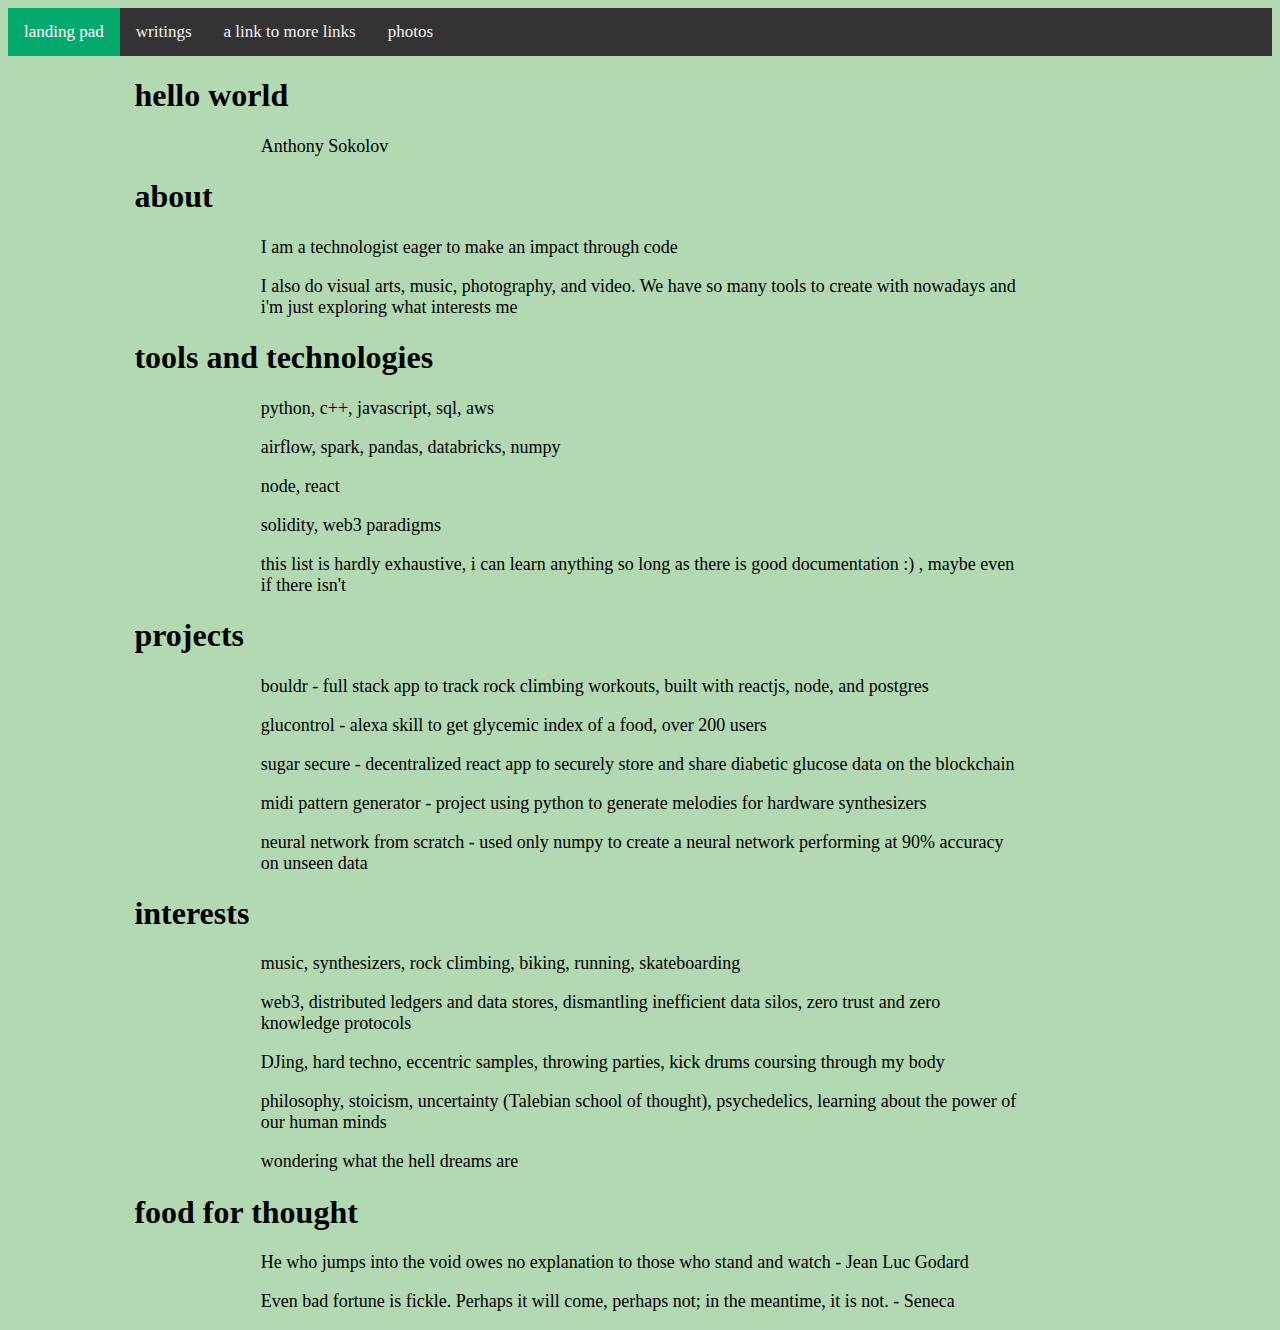
==== index.html @ 82305315 "add post and photos" ====
<link rel="stylesheet" href="index.css"/>
<div class="topnav">
  <a class="active" href="index.html">landing pad</a>
  <a href="blog.html">writings</a>
  <a href="links.html">a link to more links</a>
  <a href="photos.html"> photos </a>
</div>
<body>
<div>

<h1> hello world </h1>
<p> Anthony Sokolov </p>

<h1> about </h1>
<p> I am a technologist eager to make an impact through code </p>
<p> I also do visual arts, music, photography, and video. We have so many tools to create with nowadays and i'm just exploring what interests me </p>

<h1> tools and technologies </h1>
<p> python, c++, javascript, sql, aws </p>
<p> airflow, spark, pandas, databricks, numpy </p>
<p> node, react </p>
<p> solidity, web3 paradigms </p>
<p> this list is hardly exhaustive, i can learn anything so long as there is good documentation :) , maybe even if there isn't </p>

<h1> projects </h1>
<p> bouldr - full stack app to track rock climbing workouts, built with reactjs, node, and postgres</p>
<p> glucontrol - alexa skill to get glycemic index of a food, over 200 users </p>
<p> sugar secure - decentralized react app to securely store and share diabetic glucose data on the blockchain</p>
<p> midi pattern generator - project using python to generate melodies for hardware synthesizers </p>
<p> neural network from scratch - used only numpy to create a neural network performing at 90% accuracy on unseen data </p>

<h1> interests </h1>
<p> music, synthesizers, rock climbing, biking, running, skateboarding </p>
<p> web3, distributed ledgers and data stores, dismantling inefficient data silos, zero trust and zero knowledge protocols </p>
<p> DJing, hard techno, eccentric samples, throwing parties, kick drums coursing through my body </p>
<p> philosophy, stoicism, uncertainty (Talebian school of thought), psychedelics, learning about the power of our human minds </p>
<p> wondering what the hell dreams are </p>


<h1> food for thought </h1>
<p> He who jumps into the void owes no explanation to those who stand and watch - Jean Luc Godard </p>
<p>  Even bad fortune is fickle. Perhaps it will come, perhaps not; in the meantime, it is not. - Seneca </p>

</div>
</body>
---- index.css ----
p { margin-left: 20%; margin-right: 20%; font-size: 18px}
h1 { margin-left: 10%; }
body {background-color: rgba(0,128,0,0.3);}
embed { margin-left: 20%; }
img { margin-left: 20%; margin-right: 20%; margin-top: 1%; max-width:50%;max-height:50%;}
/* Add a black background color to the top navigation */
.topnav {
  background-color: #333;
  overflow: hidden;
}

/* Style the links inside the navigation bar */
.topnav a {
  float: left;
  color: #f2f2f2;
  text-align: center;
  padding: 14px 16px;
  text-decoration: none;
  font-size: 17px;
}

/* Change the color of links on hover */
.topnav a:hover {
  background-color: #ddd;
  color: black;
}

/* Add a color to the active/current link */
.topnav a.active {
  background-color: #04AA6D;
  color: white;
}
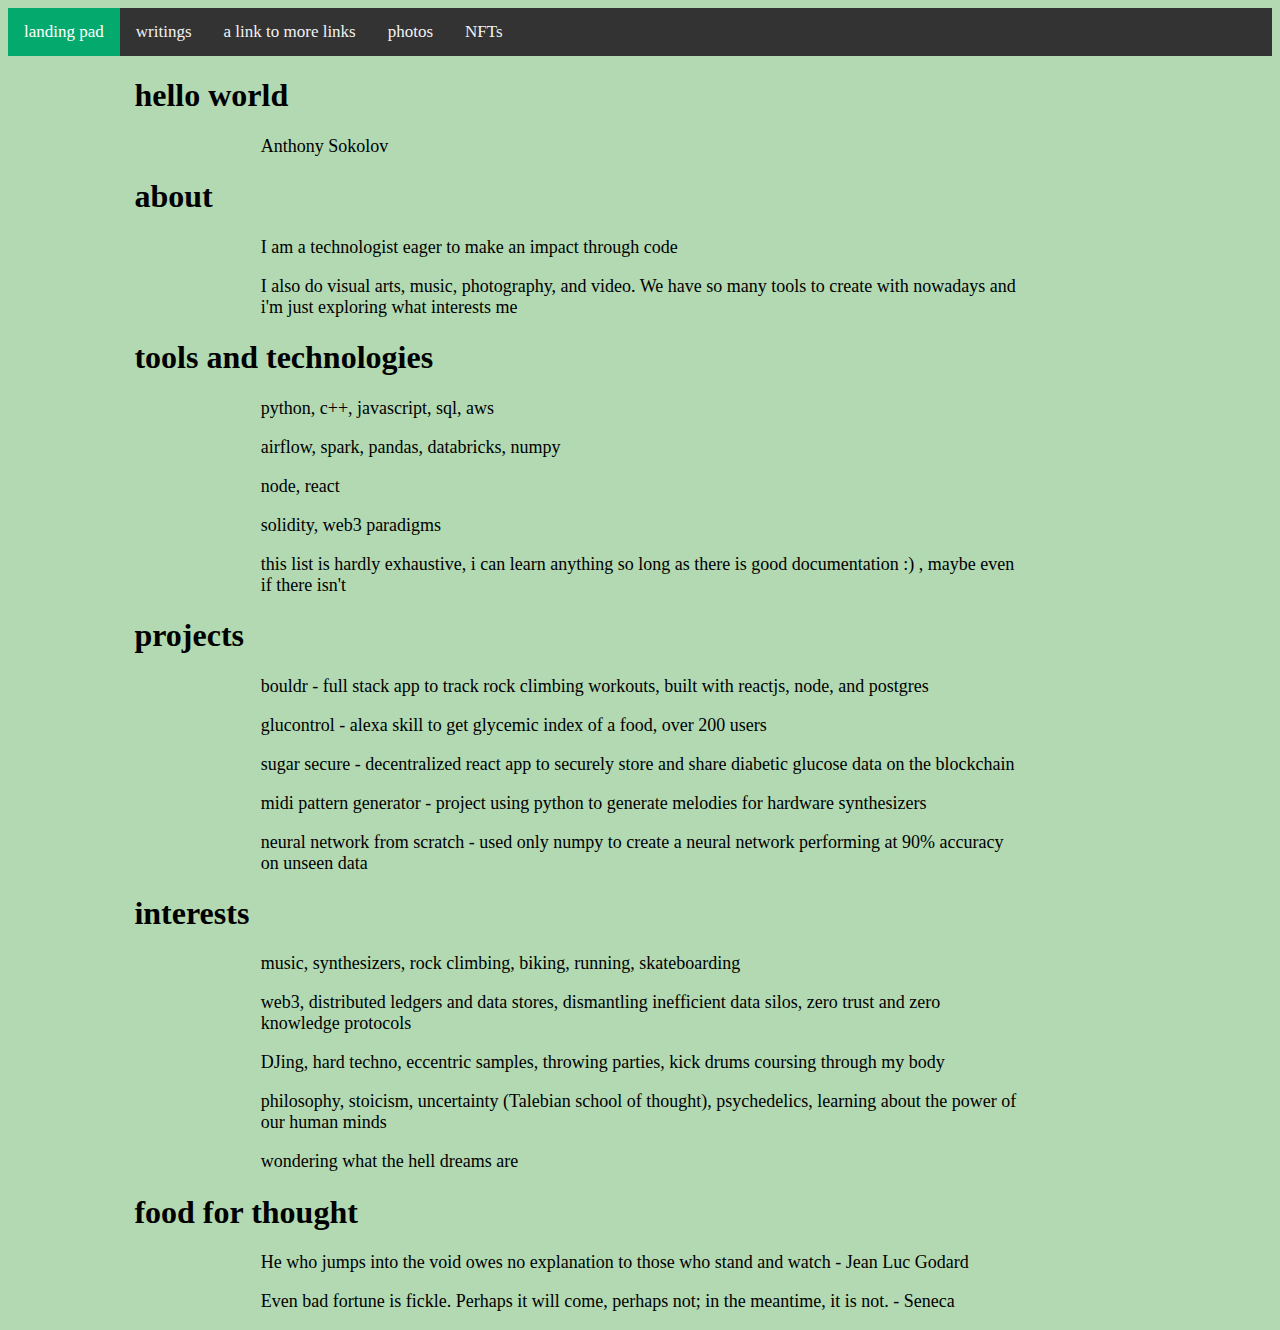
==== commit 55cb8ac5: "added nft page and blog post" ====
--- a/index.html
+++ b/index.html
@@ -4,6 +4,7 @@
   <a href="blog.html">writings</a>
   <a href="links.html">a link to more links</a>
   <a href="photos.html"> photos </a>
+  <a href="nft.html"> NFTs </a>
 </div>
 <body>
 <div>
--- a/index.css
+++ b/index.css
@@ -3,6 +3,8 @@
 body {background-color: rgba(0,128,0,0.3);}
 embed { margin-left: 20%; }
 img { margin-left: 20%; margin-right: 20%; margin-top: 1%; max-width:50%;max-height:50%;}
+iframe { margin-left: 20%; margin-right: 20%; margin-top: 1%; max-width:50%;max-height:50%;}
+
 /* Add a black background color to the top navigation */
 .topnav {
   background-color: #333;
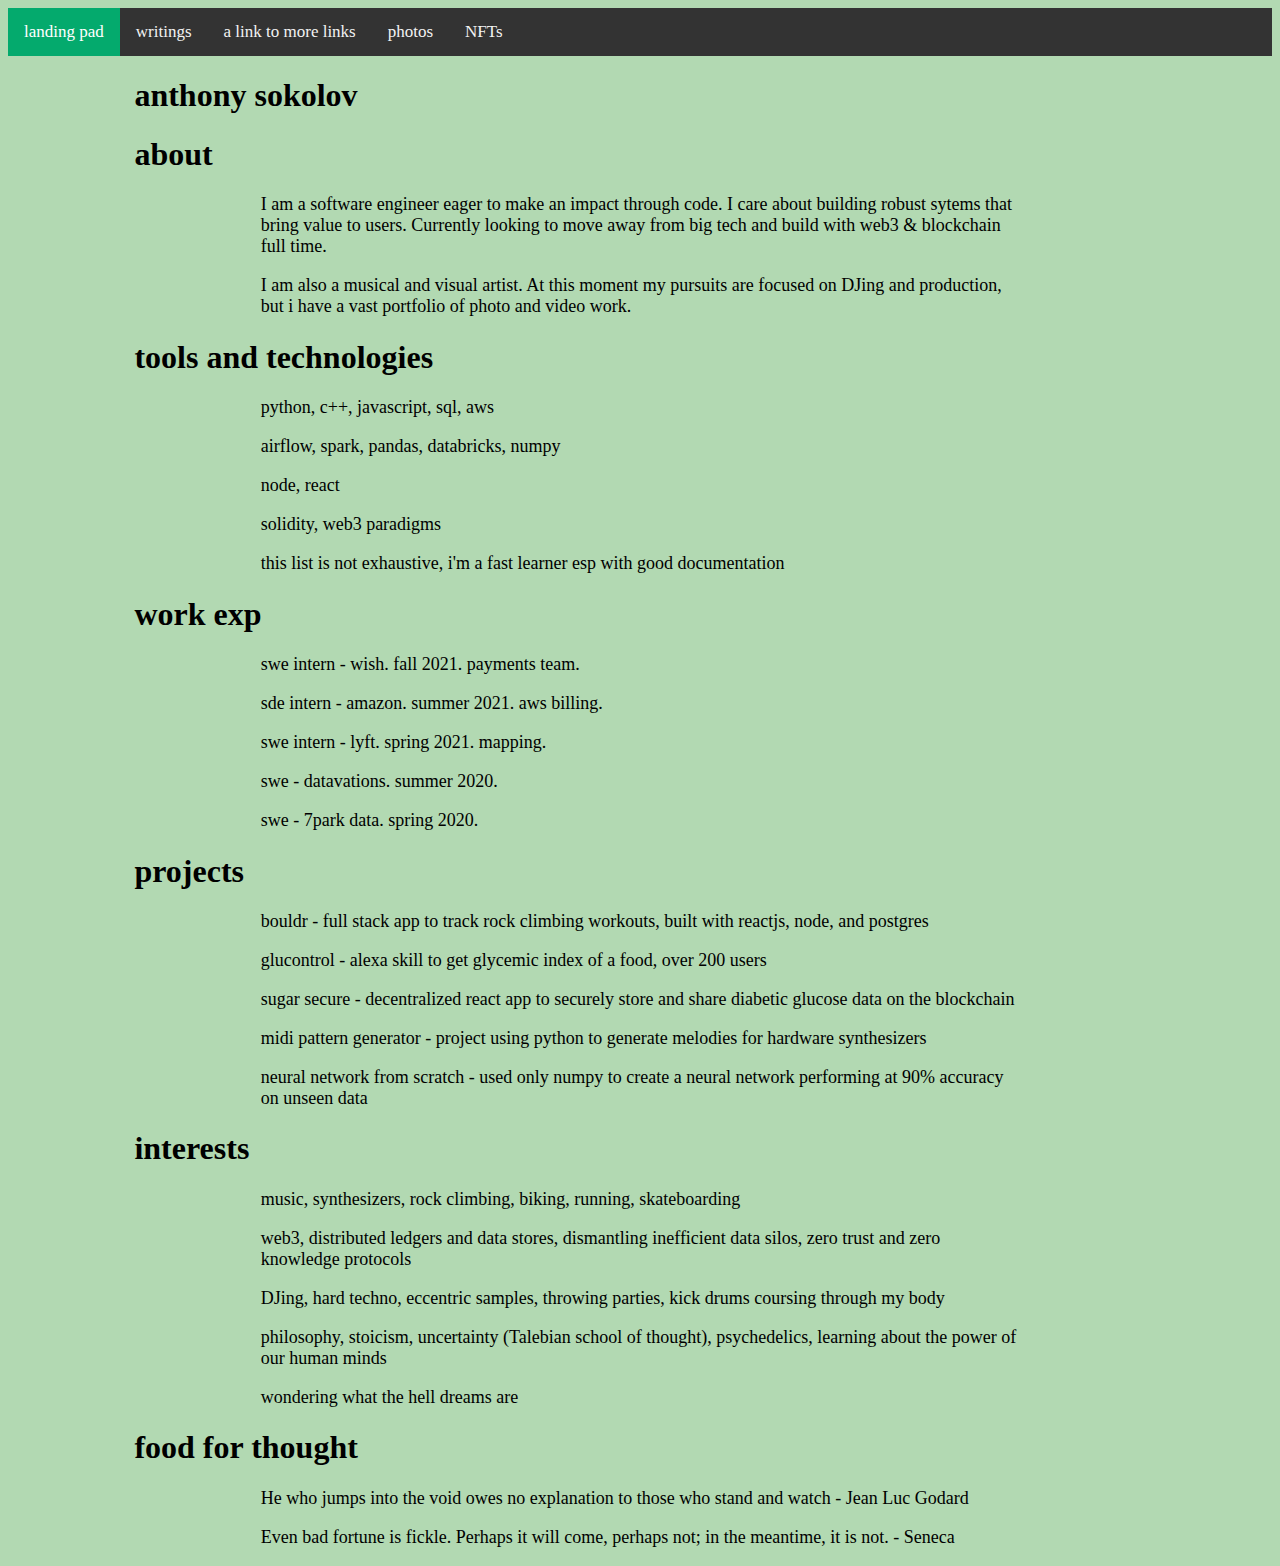
==== commit 12bab4c0: "updated homepage" ====
--- a/index.html
+++ b/index.html
@@ -9,19 +9,31 @@
 <body>
 <div>
 
-<h1> hello world </h1>
-<p> Anthony Sokolov </p>
+<h1> anthony sokolov </h1>
 
 <h1> about </h1>
-<p> I am a technologist eager to make an impact through code </p>
-<p> I also do visual arts, music, photography, and video. We have so many tools to create with nowadays and i'm just exploring what interests me </p>
+<p>
+I am a software engineer eager to make an impact through code. I care about building robust sytems that bring value to users.
+Currently looking to move away from big tech and build with web3 & blockchain full time.
+</p>
+<p>
+I am also a musical and visual artist. At this moment my pursuits are focused on DJing and production, but i have a vast portfolio
+of photo and video work. 
+</p>
 
 <h1> tools and technologies </h1>
 <p> python, c++, javascript, sql, aws </p>
 <p> airflow, spark, pandas, databricks, numpy </p>
 <p> node, react </p>
 <p> solidity, web3 paradigms </p>
-<p> this list is hardly exhaustive, i can learn anything so long as there is good documentation :) , maybe even if there isn't </p>
+<p> this list is not exhaustive, i'm a fast learner esp with good documentation </p>
+
+<h1> work exp </h1>
+<p> swe intern - wish. fall 2021. payments team. </p>
+<p> sde intern - amazon. summer 2021. aws billing. </p>
+<p> swe intern - lyft. spring 2021. mapping. </p>
+<p> swe - datavations. summer 2020. </p>
+<p> swe - 7park data. spring 2020. </p>
 
 <h1> projects </h1>
 <p> bouldr - full stack app to track rock climbing workouts, built with reactjs, node, and postgres</p>
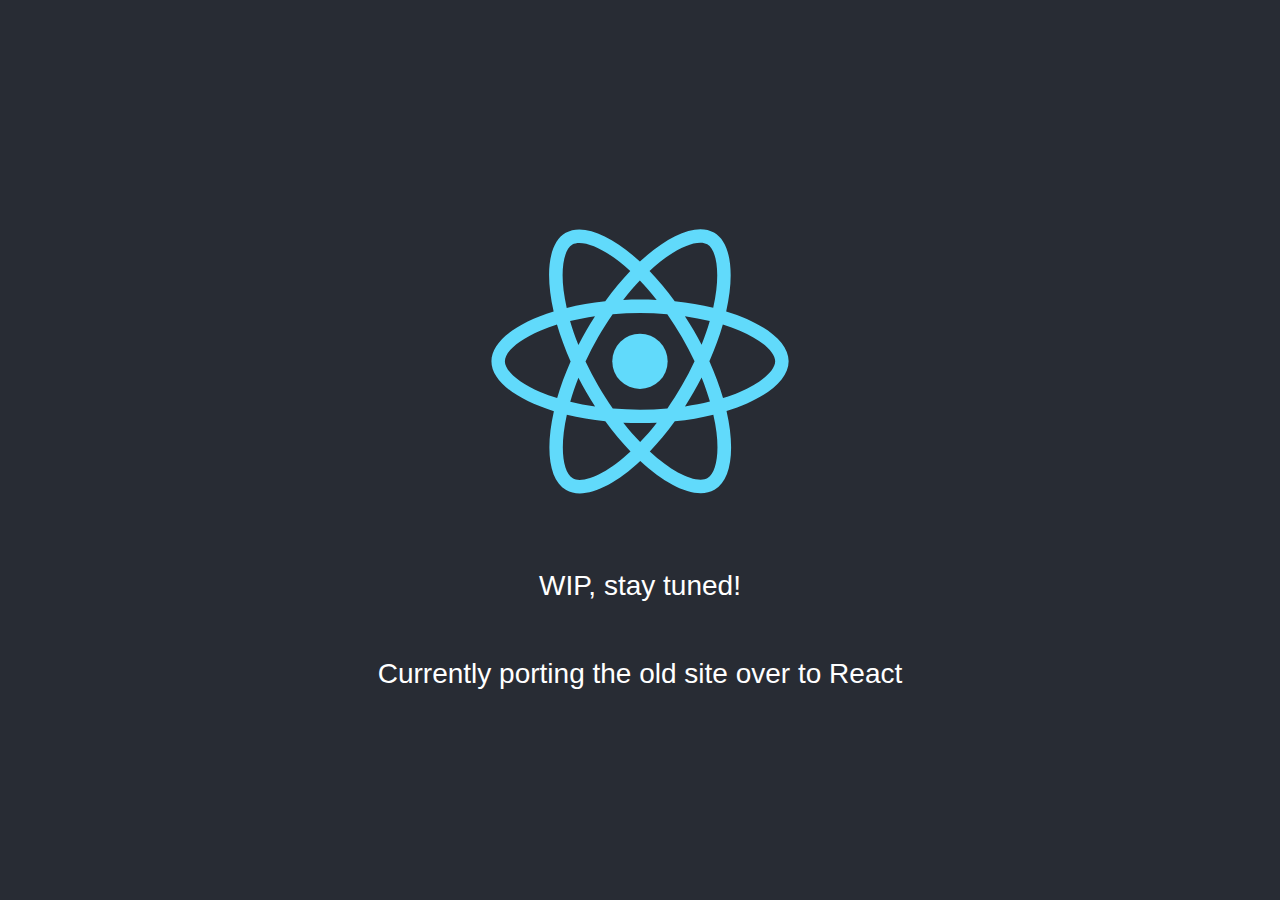
==== commit 9de781bf: "Updates" ====
--- a/index.html
+++ b/index.html
@@ -1,58 +1 @@
-<link rel="stylesheet" href="index.css"/>
-<div class="topnav">
-  <a class="active" href="index.html">landing pad</a>
-  <a href="blog.html">writings</a>
-  <a href="links.html">a link to more links</a>
-  <a href="photos.html"> photos </a>
-  <a href="nft.html"> NFTs </a>
-</div>
-<body>
-<div>
-
-<h1> anthony sokolov </h1>
-
-<h1> about </h1>
-<p>
-I am a software engineer eager to make an impact through code. I care about building robust sytems that bring value to users.
-Currently looking to move away from big tech and build with web3 & blockchain full time.
-</p>
-<p>
-I am also a musical and visual artist. At this moment my pursuits are focused on DJing and production, but i have a vast portfolio
-of photo and video work. 
-</p>
-
-<h1> tools and technologies </h1>
-<p> python, c++, javascript, sql, aws </p>
-<p> airflow, spark, pandas, databricks, numpy </p>
-<p> node, react </p>
-<p> solidity, web3 paradigms </p>
-<p> this list is not exhaustive, i'm a fast learner esp with good documentation </p>
-
-<h1> work exp </h1>
-<p> swe intern - wish. fall 2021. payments team. </p>
-<p> sde intern - amazon. summer 2021. aws billing. </p>
-<p> swe intern - lyft. spring 2021. mapping. </p>
-<p> swe - datavations. summer 2020. </p>
-<p> swe - 7park data. spring 2020. </p>
-
-<h1> projects </h1>
-<p> bouldr - full stack app to track rock climbing workouts, built with reactjs, node, and postgres</p>
-<p> glucontrol - alexa skill to get glycemic index of a food, over 200 users </p>
-<p> sugar secure - decentralized react app to securely store and share diabetic glucose data on the blockchain</p>
-<p> midi pattern generator - project using python to generate melodies for hardware synthesizers </p>
-<p> neural network from scratch - used only numpy to create a neural network performing at 90% accuracy on unseen data </p>
-
-<h1> interests </h1>
-<p> music, synthesizers, rock climbing, biking, running, skateboarding </p>
-<p> web3, distributed ledgers and data stores, dismantling inefficient data silos, zero trust and zero knowledge protocols </p>
-<p> DJing, hard techno, eccentric samples, throwing parties, kick drums coursing through my body </p>
-<p> philosophy, stoicism, uncertainty (Talebian school of thought), psychedelics, learning about the power of our human minds </p>
-<p> wondering what the hell dreams are </p>
-
-
-<h1> food for thought </h1>
-<p> He who jumps into the void owes no explanation to those who stand and watch - Jean Luc Godard </p>
-<p>  Even bad fortune is fickle. Perhaps it will come, perhaps not; in the meantime, it is not. - Seneca </p>
-
-</div>
-</body>
+<!doctype html><html lang="en"><head><meta charset="utf-8"/><link rel="icon" href="/favicon.ico"/><meta name="viewport" content="width=device-width,initial-scale=1"/><meta name="theme-color" content="#000000"/><meta name="description" content="Web site created using create-react-app"/><link rel="apple-touch-icon" href="/logo192.png"/><link rel="manifest" href="/manifest.json"/><title>React App</title><script defer="defer" src="/static/js/main.748a85d3.js"></script><link href="/static/css/main.073c9b0a.css" rel="stylesheet"></head><body><noscript>You need to enable JavaScript to run this app.</noscript><div id="root"></div></body></html>--- a/static/css/main.073c9b0a.css
+++ b/static/css/main.073c9b0a.css
@@ -0,0 +1,2 @@
+body{-webkit-font-smoothing:antialiased;-moz-osx-font-smoothing:grayscale;font-family:-apple-system,BlinkMacSystemFont,Segoe UI,Roboto,Oxygen,Ubuntu,Cantarell,Fira Sans,Droid Sans,Helvetica Neue,sans-serif;margin:0}code{font-family:source-code-pro,Menlo,Monaco,Consolas,Courier New,monospace}.App{text-align:center}.App-logo{height:40vmin;pointer-events:none}@media (prefers-reduced-motion:no-preference){.App-logo{-webkit-animation:App-logo-spin 20s linear infinite;animation:App-logo-spin 20s linear infinite}}.App-header{align-items:center;background-color:#282c34;color:#fff;display:flex;flex-direction:column;font-size:calc(10px + 2vmin);justify-content:center;min-height:100vh}.App-link{color:#61dafb}@-webkit-keyframes App-logo-spin{0%{-webkit-transform:rotate(0deg);transform:rotate(0deg)}to{-webkit-transform:rotate(1turn);transform:rotate(1turn)}}@keyframes App-logo-spin{0%{-webkit-transform:rotate(0deg);transform:rotate(0deg)}to{-webkit-transform:rotate(1turn);transform:rotate(1turn)}}
+/*# sourceMappingURL=main.073c9b0a.css.map*/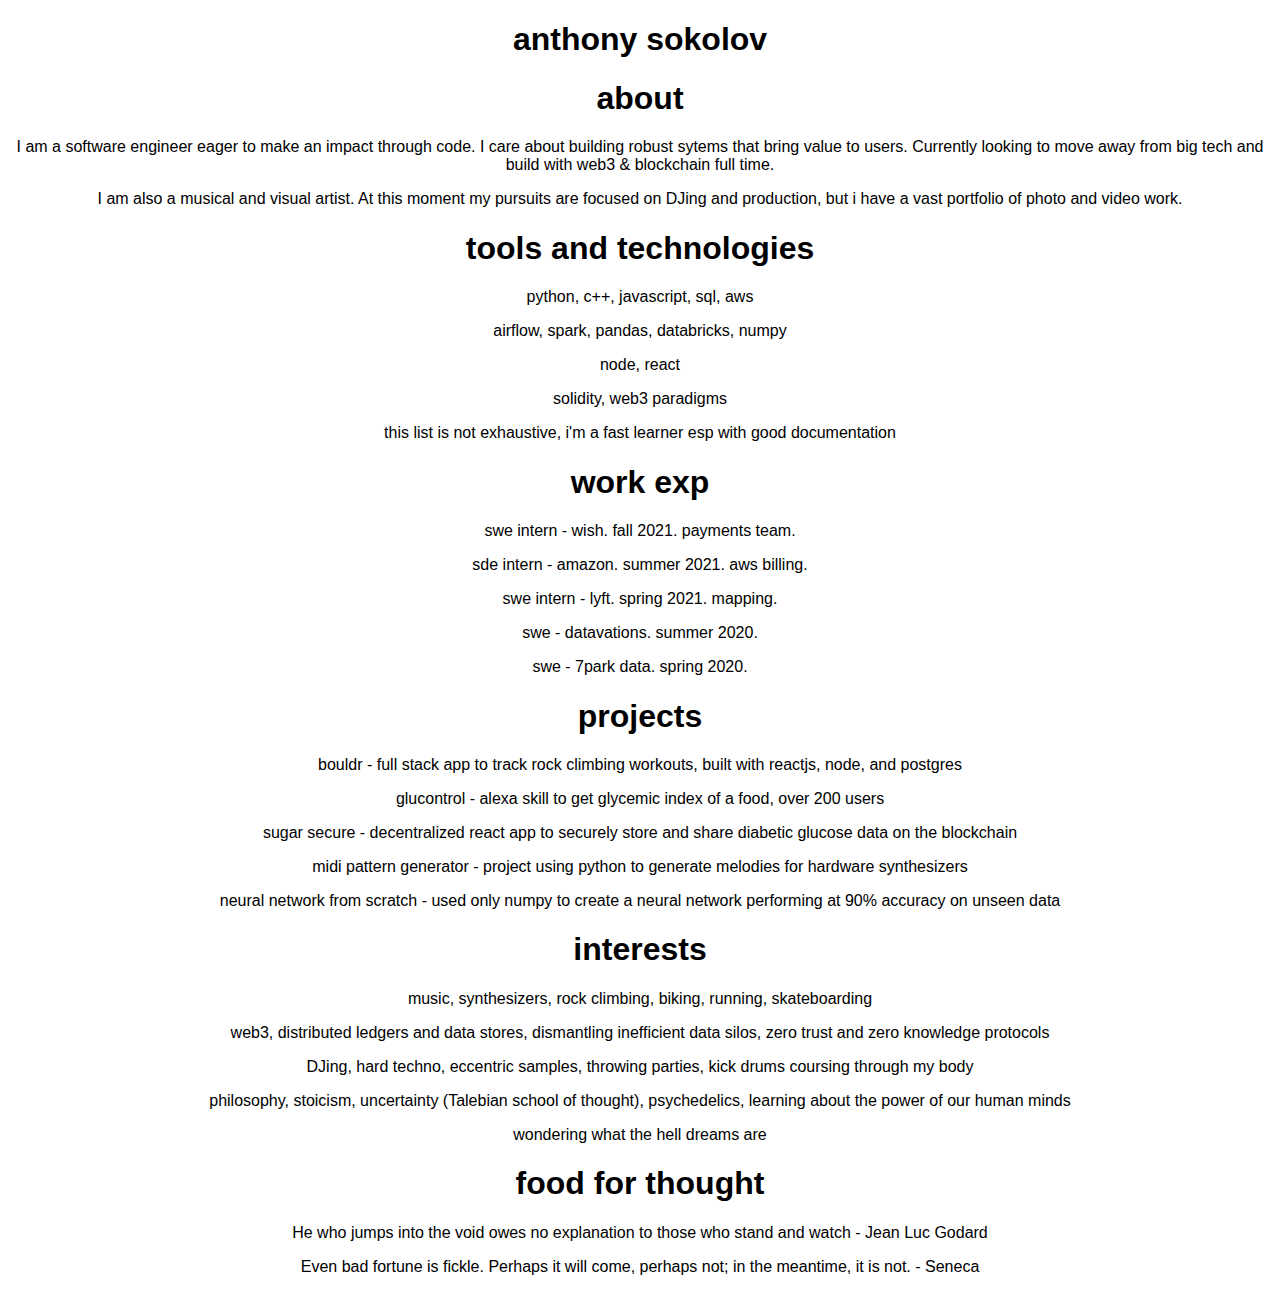
==== commit 838d4dd8: "Updates" ====
--- a/index.html
+++ b/index.html
@@ -1 +1 @@
-<!doctype html><html lang="en"><head><meta charset="utf-8"/><link rel="icon" href="/favicon.ico"/><meta name="viewport" content="width=device-width,initial-scale=1"/><meta name="theme-color" content="#000000"/><meta name="description" content="Web site created using create-react-app"/><link rel="apple-touch-icon" href="/logo192.png"/><link rel="manifest" href="/manifest.json"/><title>React App</title><script defer="defer" src="/static/js/main.748a85d3.js"></script><link href="/static/css/main.073c9b0a.css" rel="stylesheet"></head><body><noscript>You need to enable JavaScript to run this app.</noscript><div id="root"></div></body></html>+<!doctype html><html lang="en"><head><meta charset="utf-8"/><link rel="icon" href="/favicon.ico"/><meta name="viewport" content="width=device-width,initial-scale=1"/><meta name="theme-color" content="#000000"/><meta name="description" content="Web site created using create-react-app"/><link rel="apple-touch-icon" href="/logo192.png"/><link rel="manifest" href="/manifest.json"/><title>React App</title><script defer="defer" src="/static/js/main.0225cecc.js"></script><link href="/static/css/main.073c9b0a.css" rel="stylesheet"></head><body><noscript>You need to enable JavaScript to run this app.</noscript><div id="root"></div></body></html>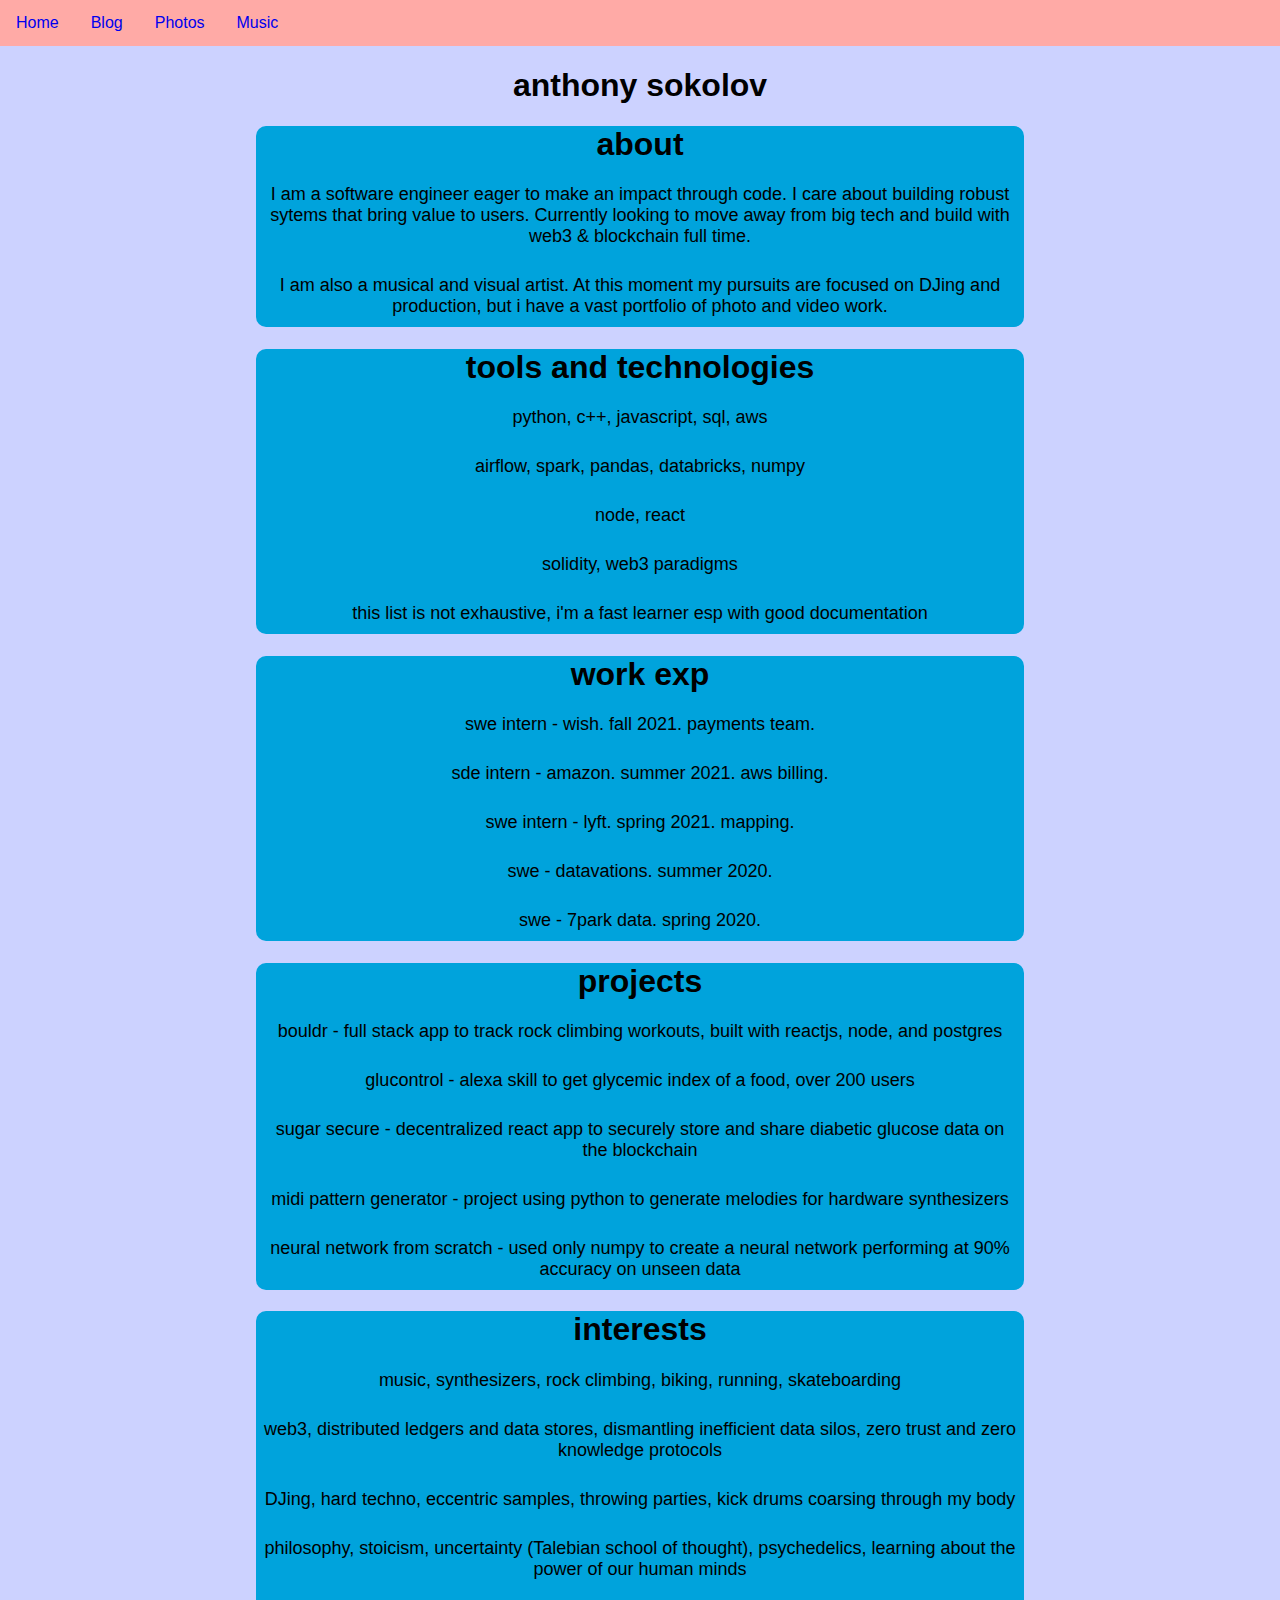
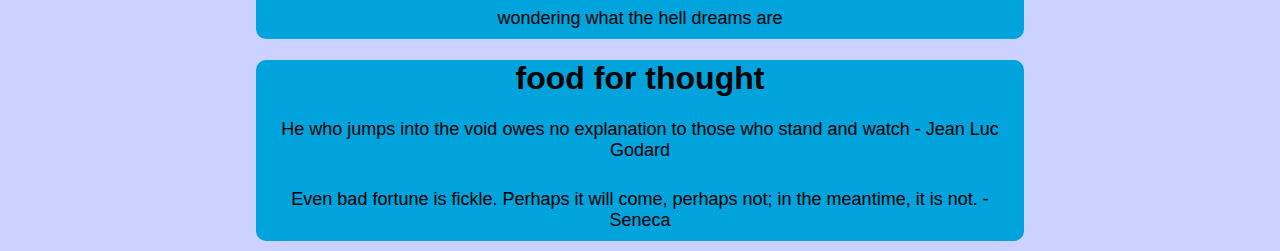
==== commit 00901aa0: "Updates" ====
--- a/index.html
+++ b/index.html
@@ -1 +1 @@
-<!doctype html><html lang="en"><head><meta charset="utf-8"/><link rel="icon" href="/favicon.ico"/><meta name="viewport" content="width=device-width,initial-scale=1"/><meta name="theme-color" content="#000000"/><meta name="description" content="Web site created using create-react-app"/><link rel="apple-touch-icon" href="/logo192.png"/><link rel="manifest" href="/manifest.json"/><title>React App</title><script defer="defer" src="/static/js/main.0225cecc.js"></script><link href="/static/css/main.073c9b0a.css" rel="stylesheet"></head><body><noscript>You need to enable JavaScript to run this app.</noscript><div id="root"></div></body></html>+<!doctype html><html lang="en"><head><meta charset="utf-8"/><link rel="icon" href="/favicon.ico"/><meta name="viewport" content="width=device-width,initial-scale=1"/><meta name="theme-color" content="#000000"/><meta name="description" content="Web site created using create-react-app"/><link rel="apple-touch-icon" href="/logo192.png"/><link rel="manifest" href="/manifest.json"/><title>React App</title><script defer="defer" src="/static/js/main.2a2a52eb.js"></script><link href="/static/css/main.388b7fc4.css" rel="stylesheet"></head><body><noscript>You need to enable JavaScript to run this app.</noscript><div id="root"></div></body></html>--- a/static/css/main.388b7fc4.css
+++ b/static/css/main.388b7fc4.css
@@ -0,0 +1,2 @@
+body{-webkit-font-smoothing:antialiased;-moz-osx-font-smoothing:grayscale;background-color:#ccd2ff;font-family:-apple-system,BlinkMacSystemFont,Segoe UI,Roboto,Oxygen,Ubuntu,Cantarell,Fira Sans,Droid Sans,Helvetica Neue,sans-serif;margin:0}code{font-family:source-code-pro,Menlo,Monaco,Consolas,Courier New,monospace}.App{text-align:center}.App-logo{height:40vmin;pointer-events:none}@media (prefers-reduced-motion:no-preference){.App-logo{-webkit-animation:App-logo-spin 20s linear infinite;animation:App-logo-spin 20s linear infinite}}.App-header{align-items:center;background-color:#282c34;color:#fff;display:flex;flex-direction:column;font-size:calc(10px + 2vmin);justify-content:center;min-height:100vh}.App-link{color:#61dafb}@-webkit-keyframes App-logo-spin{0%{-webkit-transform:rotate(0deg);transform:rotate(0deg)}to{-webkit-transform:rotate(1turn);transform:rotate(1turn)}}@keyframes App-logo-spin{0%{-webkit-transform:rotate(0deg);transform:rotate(0deg)}to{-webkit-transform:rotate(1turn);transform:rotate(1turn)}}.homepage{background-color:#ccd2ff}p{font-size:18px;padding-bottom:10px;padding-left:5px;padding-right:5px}.infocard{align:left;background-color:#00a3dc;border-radius:10px;margin-left:20%;margin-right:20%}p{margin-bottom:10px}img{height:auto;padding:50px;width:40%}.navbar{background-color:#ffaaa6;list-style-type:none;margin:0;overflow:hidden;padding:0}li{color:#fff;display:block;float:left;padding:14px 16px;text-align:center;text-decoration:none}li:hover{color:#ffc1ff}a{text-decoration:inherit}.player-wrapper{align-items:center;display:flex;justify-content:center;padding-top:20%;text-align:center}
+/*# sourceMappingURL=main.388b7fc4.css.map*/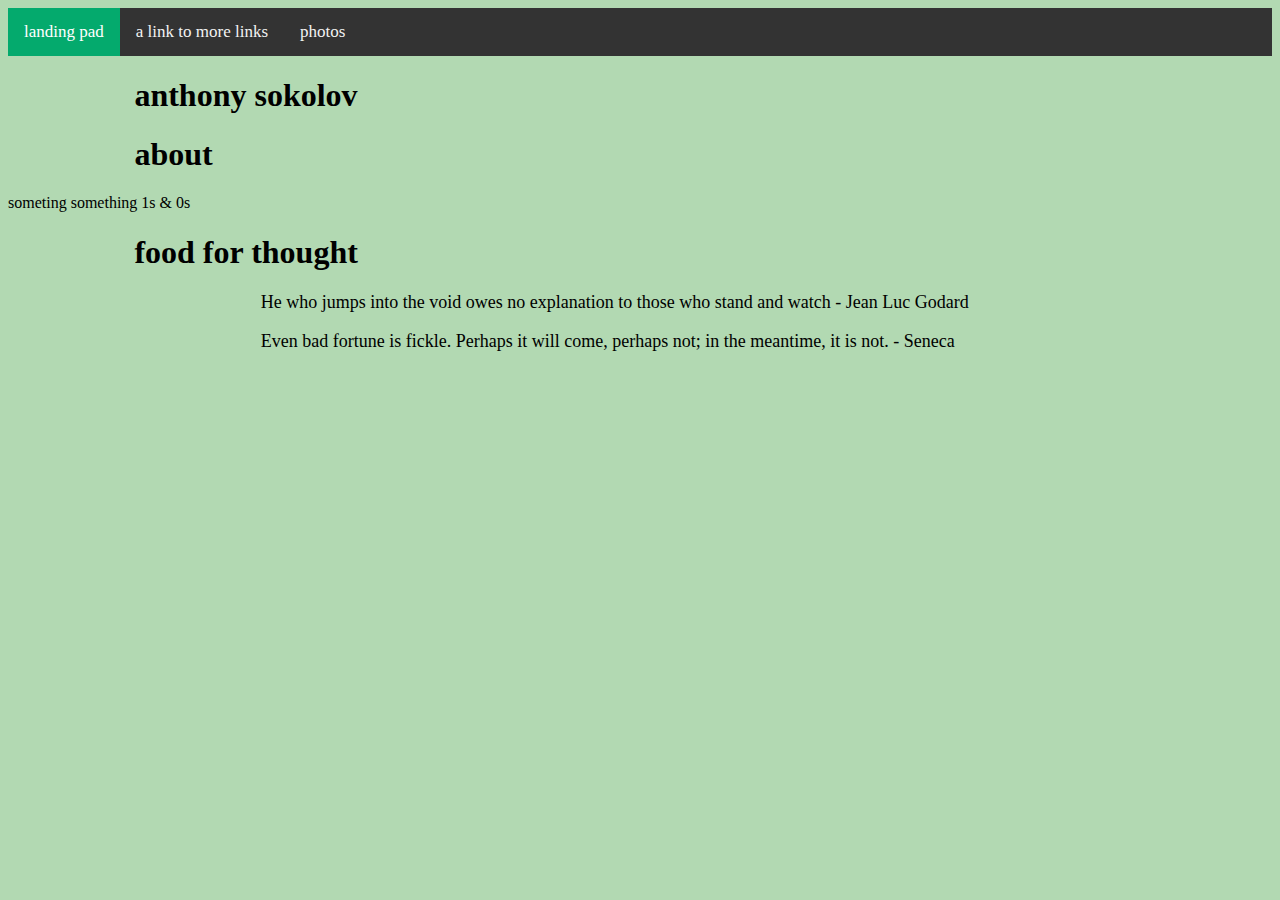
==== commit b4974bfc: "housekeeping" ====
--- a/index.html
+++ b/index.html
@@ -1 +1,21 @@
-<!doctype html><html lang="en"><head><meta charset="utf-8"/><link rel="icon" href="/favicon.ico"/><meta name="viewport" content="width=device-width,initial-scale=1"/><meta name="theme-color" content="#000000"/><meta name="description" content="Web site created using create-react-app"/><link rel="apple-touch-icon" href="/logo192.png"/><link rel="manifest" href="/manifest.json"/><title>React App</title><script defer="defer" src="/static/js/main.2a2a52eb.js"></script><link href="/static/css/main.388b7fc4.css" rel="stylesheet"></head><body><noscript>You need to enable JavaScript to run this app.</noscript><div id="root"></div></body></html>+<link rel="stylesheet" href="index.css"/>
+<div class="topnav">
+  <a class="active" href="index.html">landing pad</a>
+  <a href="links.html">a link to more links</a>
+  <a href="photos.html"> photos </a>
+</div>
+<body>
+<div>
+
+<h1> anthony sokolov </h1>
+
+<h1> about </h1>
+someting something 1s & 0s
+
+
+<h1> food for thought </h1>
+<p> He who jumps into the void owes no explanation to those who stand and watch - Jean Luc Godard </p>
+<p>  Even bad fortune is fickle. Perhaps it will come, perhaps not; in the meantime, it is not. - Seneca </p>
+
+</div>
+</body>
--- a/index.css
+++ b/index.css
@@ -0,0 +1,34 @@
+p { margin-left: 20%; margin-right: 20%; font-size: 18px}
+h1 { margin-left: 10%; }
+body {background-color: rgba(0,128,0,0.3);}
+embed { margin-left: 20%; }
+img { margin-left: 20%; margin-right: 20%; margin-top: 1%; max-width:50%;max-height:50%;}
+iframe { margin-left: 20%; margin-right: 20%; margin-top: 1%; max-width:50%;max-height:50%;}
+
+/* Add a black background color to the top navigation */
+.topnav {
+  background-color: #333;
+  overflow: hidden;
+}
+
+/* Style the links inside the navigation bar */
+.topnav a {
+  float: left;
+  color: #f2f2f2;
+  text-align: center;
+  padding: 14px 16px;
+  text-decoration: none;
+  font-size: 17px;
+}
+
+/* Change the color of links on hover */
+.topnav a:hover {
+  background-color: #ddd;
+  color: black;
+}
+
+/* Add a color to the active/current link */
+.topnav a.active {
+  background-color: #04AA6D;
+  color: white;
+}
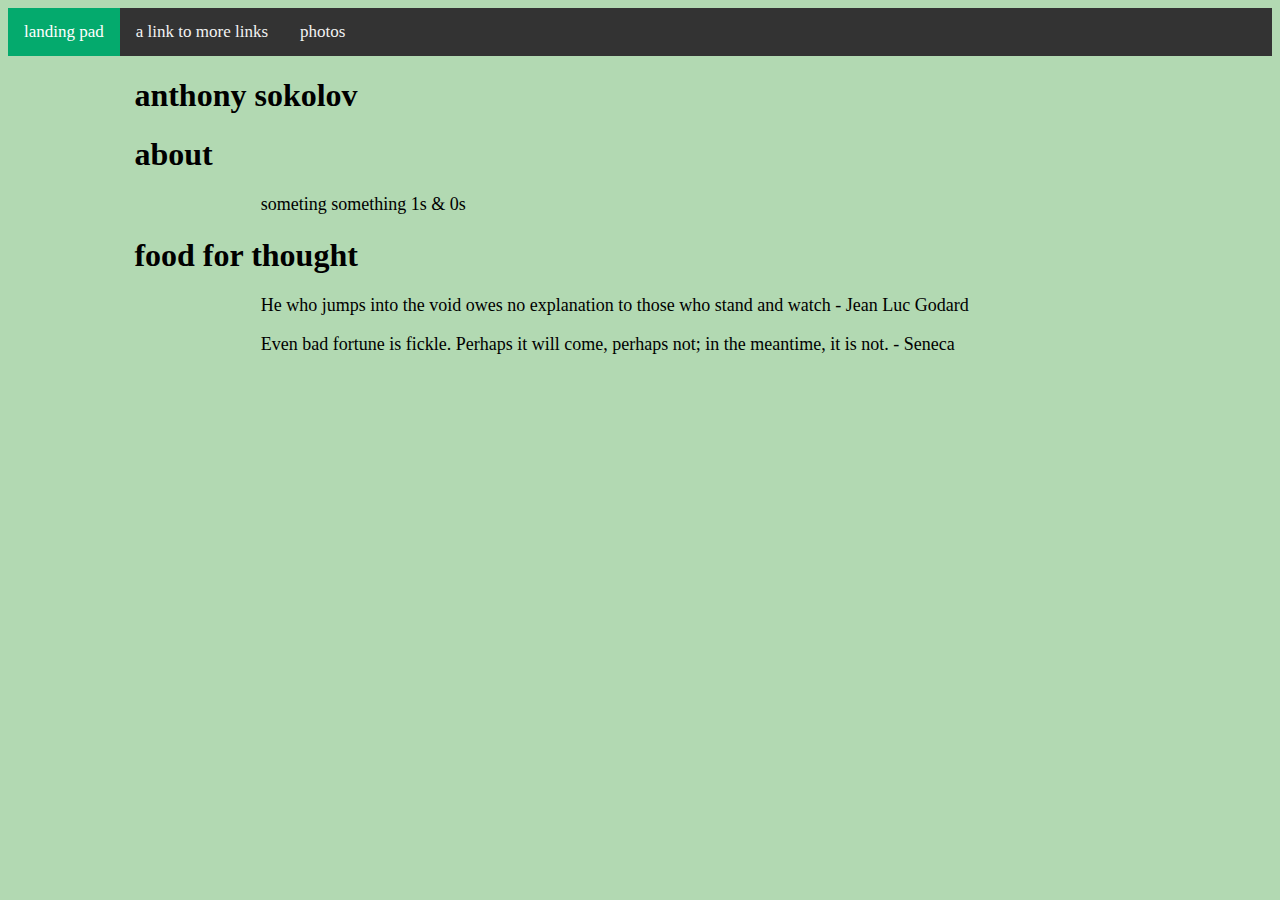
==== commit a09b25e0: "update links" ====
--- a/index.html
+++ b/index.html
@@ -10,8 +10,7 @@
 <h1> anthony sokolov </h1>
 
 <h1> about </h1>
-someting something 1s & 0s
-
+<p> someting something 1s & 0s <p>
 
 <h1> food for thought </h1>
 <p> He who jumps into the void owes no explanation to those who stand and watch - Jean Luc Godard </p>
